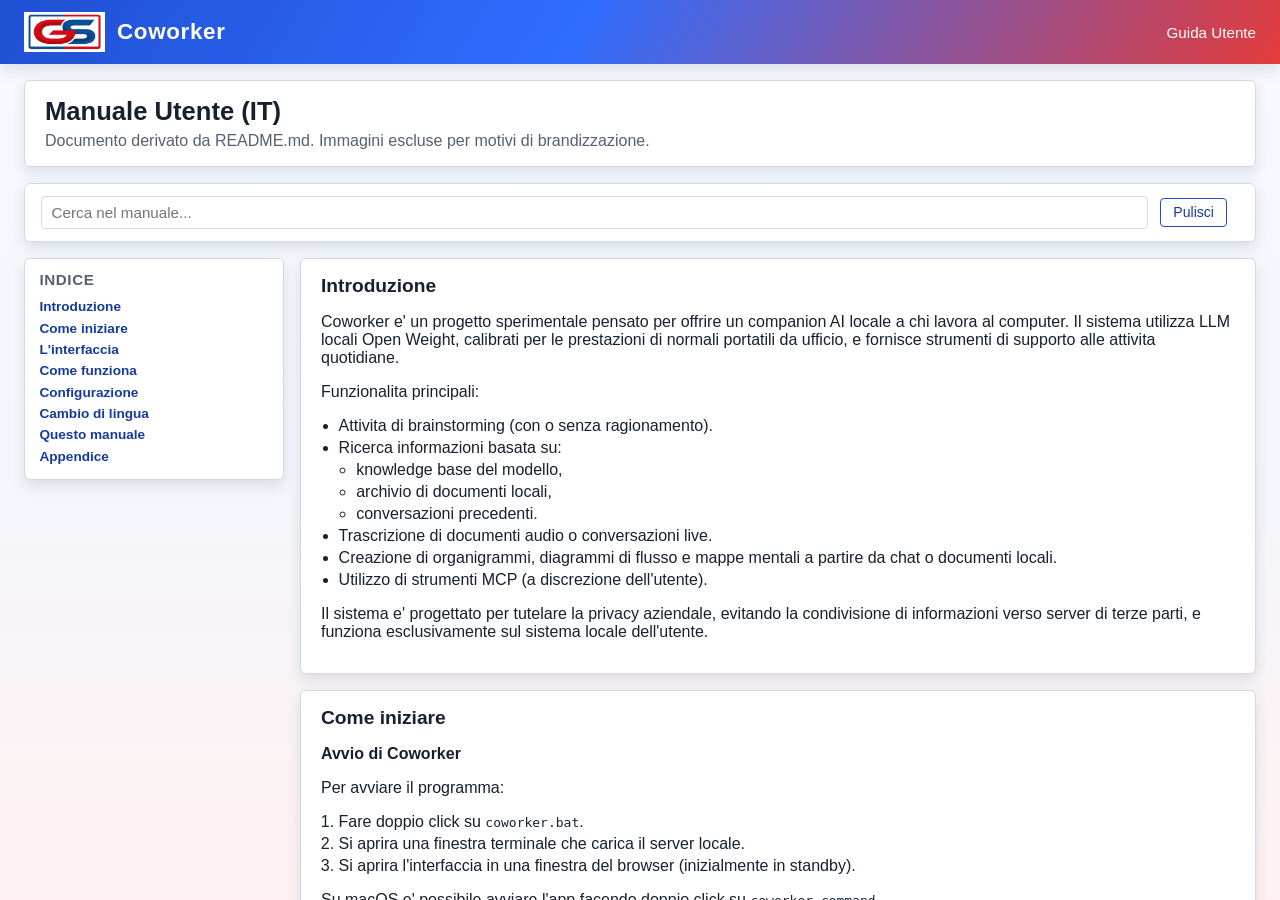
==== lai/app/docs/help_IT.html @ a57f307f "initial commit" ====
<!DOCTYPE html>
<html lang="it">
<head>
  <meta charset="UTF-8" />
  <title>Coworker - Guida (IT)</title>
  <meta name="viewport" content="width=device-width, initial-scale=1" />
  <link rel="stylesheet" href="../styles.css" />
  <style>
    .help-shell {
      min-height: 100vh;
    }

    .help-main {
      flex: 1;
      display: flex;
      flex-direction: column;
      gap: 1rem;
      padding: 1rem 1.5rem 2rem;
      overflow: auto;
    }

    .help-hero {
      background: #fff;
      border: 1px solid var(--border-soft);
      border-radius: var(--radius-md);
      padding: 1rem 1.25rem;
      box-shadow: var(--shadow-soft);
    }

    .help-hero h1 {
      margin: 0 0 0.35rem 0;
      font-size: 1.6rem;
    }

    .help-hero p {
      margin: 0.25rem 0 0;
      color: var(--text-muted);
    }

    .help-toolbar {
      display: flex;
      flex-wrap: wrap;
      gap: 0.75rem;
      align-items: center;
      background: #fff;
      border: 1px solid var(--border-soft);
      border-radius: var(--radius-md);
      padding: 0.75rem 1rem;
      box-shadow: var(--shadow-soft);
    }

    .help-search {
      flex: 1 1 260px;
      min-width: 220px;
      border: 1px solid var(--border-soft);
      border-radius: var(--radius-sm);
      padding: 0.45rem 0.6rem;
      font-size: 0.95rem;
      font-family: inherit;
    }

    .help-search:focus {
      outline: none;
      border-color: var(--cowork-blue);
      box-shadow: 0 0 0 1px rgba(31, 79, 209, 0.15);
    }

    .help-layout {
      display: grid;
      grid-template-columns: minmax(220px, 260px) 1fr;
      gap: 1rem;
    }

    .help-toc {
      background: #fff;
      border: 1px solid var(--border-soft);
      border-radius: var(--radius-md);
      padding: 0.75rem 0.9rem;
      height: fit-content;
      position: sticky;
      top: 0.75rem;
      box-shadow: var(--shadow-soft);
    }

    .help-toc h3 {
      margin: 0 0 0.5rem 0;
      font-size: 0.95rem;
      text-transform: uppercase;
      letter-spacing: 0.04em;
      color: var(--text-muted);
    }

    .help-toc a {
      display: block;
      color: var(--cowork-blue-dark);
      text-decoration: none;
      font-weight: 600;
      font-size: 0.85rem;
      padding: 0.2rem 0;
    }

    .help-toc a:hover {
      text-decoration: underline;
    }

    .help-content {
      display: flex;
      flex-direction: column;
      gap: 1rem;
    }

    .help-section {
      background: #fff;
      border: 1px solid var(--border-soft);
      border-radius: var(--radius-md);
      padding: 1rem 1.25rem;
      box-shadow: var(--shadow-soft);
    }

    .help-section h2 {
      margin-top: 0;
      font-size: 1.2rem;
    }

    .help-section h3 {
      margin-bottom: 0.4rem;
      font-size: 1rem;
    }

    .help-section ul,
    .help-section ol {
      padding-left: 1.1rem;
    }

    .help-section li {
      margin: 0.25rem 0;
    }

    .help-section.hidden {
      display: none;
    }

    .help-footer {
      text-align: center;
      color: var(--text-muted);
      font-size: 0.8rem;
      padding: 1rem 0 0.5rem;
    }

    @media (max-width: 980px) {
      .help-layout {
        grid-template-columns: 1fr;
      }

      .help-toc {
        position: static;
      }
    }
  </style>
</head>
<body>
  <div class="app-shell help-shell">
    <header class="app-header">
      <div class="header-left">
        <img src="../logo.jpg" alt="Logo Coworker" class="app-logo" />
        <span class="app-title">Coworker</span>
      </div>
      <div class="header-right">
        <span class="app-version">Guida Utente</span>
      </div>
    </header>

    <main class="help-main">
      <section class="help-hero">
        <h1>Manuale Utente (IT)</h1>
        <p>Documento derivato da README.md. Immagini escluse per motivi di brandizzazione.</p>
      </section>

      <section class="help-toolbar">
        <input id="help-search" class="help-search" type="search" placeholder="Cerca nel manuale..." aria-label="Cerca nel manuale" />
        <button id="help-search-clear" class="secondary-btn" type="button">Pulisci</button>
        <span id="help-search-count" class="status-text"></span>
      </section>

      <div class="help-layout">
        <nav class="help-toc">
          <h3>Indice</h3>
          <a href="#introduzione">Introduzione</a>
          <a href="#come-iniziare">Come iniziare</a>
          <a href="#interfaccia">L'interfaccia</a>
          <a href="#come-funziona">Come funziona</a>
          <a href="#configurazione">Configurazione</a>
          <a href="#cambio-lingua">Cambio di lingua</a>
          <a href="#manuale">Questo manuale</a>
          <a href="#appendice">Appendice</a>
        </nav>

        <div class="help-content" id="help-content">
          <section id="introduzione" class="help-section">
            <h2>Introduzione</h2>
            <p>Coworker e' un progetto sperimentale pensato per offrire un companion AI locale a chi lavora al computer. Il sistema utilizza LLM locali Open Weight, calibrati per le prestazioni di normali portatili da ufficio, e fornisce strumenti di supporto alle attivita quotidiane.</p>
            <p>Funzionalita principali:</p>
            <ul>
              <li>Attivita di brainstorming (con o senza ragionamento).</li>
              <li>Ricerca informazioni basata su:
                <ul>
                  <li>knowledge base del modello,</li>
                  <li>archivio di documenti locali,</li>
                  <li>conversazioni precedenti.</li>
                </ul>
              </li>
              <li>Trascrizione di documenti audio o conversazioni live.</li>
              <li>Creazione di organigrammi, diagrammi di flusso e mappe mentali a partire da chat o documenti locali.</li>
              <li>Utilizzo di strumenti MCP (a discrezione dell'utente).</li>
            </ul>
            <p>Il sistema e' progettato per tutelare la privacy aziendale, evitando la condivisione di informazioni verso server di terze parti, e funziona esclusivamente sul sistema locale dell'utente.</p>
          </section>

          <section id="come-iniziare" class="help-section">
            <h2>Come iniziare</h2>
            <h3>Avvio di Coworker</h3>
            <p>Per avviare il programma:</p>
            <ol>
              <li>Fare doppio click su <code>coworker.bat</code>.</li>
              <li>Si aprira una finestra terminale che carica il server locale.</li>
              <li>Si aprira l'interfaccia in una finestra del browser (inizialmente in standby).</li>
            </ol>
            <p>Su macOS e' possibile avviare l'app facendo doppio click su <code>coworker.command</code>.</p>
            <p>All'avvio il server rileva l'hardware e imposta parametri utili alla fluidita dell'interfaccia (finestra di contesto e numero massimo di token). Inoltre inizializza il database per RAG e preferenze locali.</p>
            <p>Nota: su sistemi poco performanti potrebbe essere necessario ricaricare la pagina per visualizzare eventuali chat salvate.</p>
            <p>Attenzione: la finestra del terminale puo' essere ridotta a icona, ma non deve essere chiusa, altrimenti il programma smette di funzionare.</p>
          </section>

          <section id="interfaccia" class="help-section">
            <h2>L'interfaccia</h2>
            <p>L'interfaccia di Coworker e' divisa in tre aree.</p>
            <h3>Area Modalita (sinistra)</h3>
            <p>Consente di cambiare modalita, vedere lo storico chat e accedere alla configurazione. Modalita disponibili:</p>
            <ul>
              <li><strong>Chat AI (modalita aperta)</strong>: domande libere al modello basate su knowledge base e/o documenti caricati. Supporta:
                <ul>
                  <li>modelli con ragionamento (Thinking),</li>
                  <li>grafica (organigrammi, diagrammi, mappe mentali),</li>
                  <li>server MCP configurati,</li>
                  <li>ricerca Wikipedia (unico accesso alla rete),</li>
                  <li>trascrizioni live dal browser,</li>
                  <li>mini editor di testo per note o documenti.</li>
                </ul>
              </li>
              <li><strong>Chat Documenti (modalita chiusa)</strong>: il modello risponde solo ai documenti indicizzati in una cartella dedicata. Grafica e mini editor sono disponibili anche qui.</li>
              <li><strong>Chat Storiche (modalita chiusa)</strong>: il modello risponde basandosi sulle conversazioni salvate e indicizzate.</li>
            </ul>
            <p>Nota: all'avvio si parte in Chat AI.</p>
            <h3>Area Domande al Modello (centrale)</h3>
            <p>Include il campo di input e le opzioni attivabili in base alla modalita. L'area cambia in modo significativo a seconda della modalita scelta.</p>
            <h3>Area Risposte del Modello (destra)</h3>
            <p>Mostra:</p>
            <ul>
              <li>il modello coinvolto,</li>
              <li>la barra di stato/avanzamento,</li>
              <li>l'area risposta,</li>
              <li>i pulsanti per stampare, salvare, cancellare chat o pulire l'area risposte.</li>
            </ul>
            <p>Nota: il sistema mantiene il contesto finche' non si pulisce l'area, consentendo una conversazione coerente in stile chain of thought.</p>
          </section>

          <section id="come-funziona" class="help-section">
            <h2>Come funziona</h2>
            <p>Coworker offre tre modalita di utilizzo, descritte di seguito.</p>
            <h3>Modalita: Chat AI</h3>
            <p>E' la modalita predefinita.</p>
            <p>Come iniziare:</p>
            <ul>
              <li>Inserire una domanda nella casella <strong>Cosa vuoi sapere?</strong>.</li>
              <li>Per un primo approccio, provare: <strong>"Cosa puoi fare per me?"</strong> e premere <strong>Invia</strong>.</li>
            </ul>
            <p>Il modello risponde e mantiene memoria della conversazione, permettendo di fare domande successive.</p>
            <p>Azioni disponibili:</p>
            <ul>
              <li><strong>Salva chat</strong>: salva la conversazione nello storico.</li>
              <li><strong>Stampa chat</strong>: genera un documento di stampa (con intestazione e pie' di pagina) e consente stampa o PDF.</li>
              <li><strong>Pulisci chat</strong>: svuota l'area risposte senza salvare.</li>
              <li><strong>Stop</strong>: interrompe la risposta in corso.</li>
            </ul>
            <p>Gestione storico:</p>
            <ul>
              <li>le chat salvate compaiono nello storico,</li>
              <li>e' possibile richiamarle cliccando,</li>
              <li>e' possibile rinominarle con doppio click,</li>
              <li>per eliminare: richiamare la chat e cliccare <strong>Cancella chat</strong>.</li>
            </ul>
            <h4>Ricerca Wikipedia</h4>
            <p>In Chat AI e' possibile abilitare <strong>Ricerca Wikipedia</strong> per consultare online solo Wikipedia. Il modello esegue prima la ricerca su Wikipedia e, se non trova risultati, usa la propria knowledge base. Se la risposta proviene da Wikipedia, nelle fonti saranno indicati i link di origine.</p>
            <h4>MCP (Model Context Protocol)</h4>
            <p>MCP permette ai modelli AI di accedere a risorse esterne e superare i limiti tipici della chat, collegandosi a sistemi esterni (ERP, posta, calendario, CAD, ecc.).</p>
            <p>Coworker include un client MCP e comunica con server MCP tramite protocollo HTTP e protocollo STDIO.</p>
            <p>Quando attivo, l'interfaccia mostra l'elenco dei server MCP connessi. Per interrogarli, digitare <code>@</code> seguito dal nome del server.</p>
            <p>Attenzione: i server MCP vanno installati dall'utente e configurati con credenziali e permessi appropriati.</p>

            <h3>Modalita: Chat Documenti</h3>
            <p>In questa modalita il modello risponde <strong>solo</strong> in base ai documenti indicizzati.</p>
            <p>Passi principali:</p>
            <ol>
              <li>Copiare i documenti nella cartella dedicata (configurabile).</li>
              <li>Avviare l'indicizzazione.</li>
              <li>Porre domande sui documenti indicizzati.</li>
            </ol>
            <p>Caratteristiche:</p>
            <ul>
              <li>Modalita chiusa: nessuna risposta fuori dal contenuto indicizzato.</li>
              <li>Supporta grafica (Graphics) e mini editor.</li>
              <li>Supporta OCR per immagini (quando il modello multimodale e' disponibile).</li>
            </ul>

            <h3>Modalita: Chat Storiche</h3>
            <p>In questa modalita il modello risponde basandosi <strong>solo</strong> sulle conversazioni salvate. Le chat vengono indicizzate automaticamente.</p>
          </section>

          <section id="configurazione" class="help-section">
            <h2>Configurazione</h2>
            <p>La configurazione permette di adattare Coworker alle proprie esigenze. Le sezioni principali sono:</p>
            <p>Nota: per le funzioni audio serve <code>ffmpeg</code> disponibile nel <code>PATH</code>.</p>
            <p>Opzioni modificabili dall'utente (principali):</p>
            <ul>
              <li>modelli attivi e modelli LLM personalizzati,</li>
              <li>cartella documenti e cartella modelli,</li>
              <li>modalita di risposta (streaming) e visibilita del thinking,</li>
              <li>contesto e max token (fisso/dinamico),</li>
              <li>limiti di lettura Excel/CSV,</li>
              <li>formato grafico preferito (SVG/Mermaid/PlantUML),</li>
              <li>mail per la ricerca Wikipedia,</li>
              <li>servizi MCP aggiuntivi,</li>
              <li>API esterne (provider, base URL, modello, chiave API).</li>
            </ul>
            <h3>Modelli LLM</h3>
            <p>Consente di selezionare il modello predefinito, aggiungere o rimuovere modelli e gestire modelli locali disponibili.</p>
            <h3>Parametri di default</h3>
            <p>Definisce le impostazioni iniziali del sistema per garantire fluidita e compatibilita con l'hardware.</p>
            <h3>Parametri LLM</h3>
            <p>Impostazioni tipiche: finestra di contesto, numero massimo di token e bilanciamento prestazioni/qualita.</p>
            <p>Nota: token massimi alti migliorano la capacita di risposta ma aumentano l'uso di risorse. Coworker usa valori conservativi, ma e' possibile personalizzarli.</p>
            <h3>Gestione documenti</h3>
            <p>Permette di selezionare la cartella documenti, indicizzare o reindicizzare documenti e gestire documenti caricati.</p>
            <h4>Limiti di lettura Excel/CSV</h4>
            <p>I file Excel/CSV possono essere molto grandi. Per evitare indicizzazioni errate, sono disponibili limiti configurabili: massimo righe indicizzabili e massimo colonne indicizzabili. Default: 300 righe, 20 colonne.</p>
            <p>Nota: valori vuoti o 0 ripristinano il default server.</p>
            <h3>Ricerca Wikipedia</h3>
            <p>Attiva o disattiva l'accesso a Wikipedia. E' l'unica forma di accesso a internet prevista dal sistema. Per abilitarla e' necessario inserire la propria mail nel campo dedicato, usata come contatto nelle richieste a Wikipedia.</p>
            <h3>Prompt di sistema</h3>
            <p>Mostra il prompt interno di sistema (non modificabile dall'utente) che guida il comportamento del modello.</p>
            <h3>Graphics</h3>
            <p>Abilita la generazione di grafica da richieste testuali. Formati disponibili:</p>
            <ul>
              <li><strong>SVG</strong>: grafica vettoriale statica, adatta a loghi, badge e schemi essenziali. Utile per export immediato.</li>
              <li><strong>Mermaid</strong>: genera markup testuale per flowchart, organigrammi e mappe mentali. Facile da rendere in anteprima o esportare.</li>
              <li><strong>PlantUML</strong>: markup UML compatibile con PlantUML. Indicato per diagrammi UML e alternative ai flowchart Mermaid.</li>
            </ul>
            <h3>Gestione audio</h3>
            <p>Controlla trascrizione audio da file, trascrizione live da browser, impostazioni e limiti di registrazione.</p>
            <p>Nota: le funzioni audio richiedono <code>ffmpeg</code> disponibile nel <code>PATH</code>.</p>
            <h3>Sintesi vocale</h3>
            <p>Consente di convertire testi in audio. Disponibile per documenti testuali compatibili.</p>
            <h3>Servizi MCP</h3>
            <p>Gestisce la configurazione dei server MCP connessi e le modalita di invocazione. Tramite il tasto <strong>Aggiungi MCP</strong> si incolla uno script JSON di configurazione del servizio.</p>
            <p>Campi principali del JSON (minimi consigliati):</p>
            <ul>
              <li><code>name</code>: identificativo del servizio (usato con <code>@nome</code>).</li>
              <li><code>label</code>: etichetta descrittiva.</li>
              <li><code>description</code>: descrizione del servizio.</li>
              <li><code>type</code>: tipo di servizio (es. <code>mcp_http</code>, <code>mcp_stdio</code>).</li>
              <li><code>instructions</code>: istruzioni operative mostrate all'utente.</li>
              <li><code>endpoint</code>/<code>url</code>: endpoint HTTP (per servizi HTTP).</li>
              <li><code>command</code> e <code>args</code>: comando di avvio (per servizi STDIO).</li>
              <li>opzionali: <code>headers</code>, <code>payload</code>, <code>env</code>, <code>timeout</code>, <code>prompt_mode</code>, <code>prompt_arg</code>.</li>
            </ul>
            <p>Demo MCP in /tools:</p>
            <ul>
              <li>Nella cartella <code>lai/tools/micro mcp server/</code> e' presente un micro server MCP di esempio.</li>
              <li>Avvio STDIO (default): <code>python3 micro_mcp_server.py</code></li>
              <li>Avvio HTTP: <code>python3 micro_mcp_server.py --transport http --host 127.0.0.1 --port 8000</code></li>
              <li>Endpoint HTTP: <code>http://127.0.0.1:8000/mcp</code></li>
            </ul>
            <p>Nota: se non presente, installare <code>fastmcp</code> con <code>python3 -m pip install fastmcp</code>.</p>
            <h3>API esterne</h3>
            <p>Permette la configurazione di servizi esterni compatibili (se abilitati) e relativi parametri. Campi tipici: provider, base URL, nome modello e chiave API.</p>
            <h3>Percorsi utente</h3>
            <p>Gestisce percorsi locali per documenti, modelli, cache e dati utente.</p>
            <h3>Informazioni utente</h3>
            <p>Sezione con informazioni generali dell'utente e dello stato del sistema.</p>
            <h3>Preferenze utente</h3>
            <p>Permette di selezionare opzioni di risposta (streaming o risposta completa), mostrare o nascondere i blocchi di ragionamento (thinking), scegliere contesto fisso o dinamico, scegliere max token fisso o dinamico e definire preferenze grafiche.</p>
            <p>Dettagli:</p>
            <ul>
              <li><strong>Modalita risposta</strong>: in streaming la risposta arriva progressivamente; in modalita completa la risposta viene mostrata solo a fine elaborazione.</li>
              <li><strong>Contesto fisso/dinamico</strong>: fisso mantiene la finestra predefinita per ridurre memoria e latenza; dinamico estende il contesto quando input o storico sono lunghi.</li>
              <li><strong>Token fisso/dinamico</strong>: fisso usa il limite di default del server; dinamico adatta il limite tra minimo e massimo in base allo spazio di contesto disponibile.</li>
            </ul>
          </section>

          <section id="cambio-lingua" class="help-section">
            <h2>Cambio di lingua</h2>
            <p>L'interfaccia e' bilingue. Per passare da Italiano a Inglese (e viceversa), cliccare l'icona lingua in alto a destra.</p>
          </section>

          <section id="manuale" class="help-section">
            <h2>Questo manuale</h2>
            <p>Il manuale e' sempre accessibile dall'applicazione tramite il link <strong>Guida</strong> in basso a destra.</p>
          </section>

          <section id="appendice" class="help-section">
            <h2>Appendice</h2>
            <h3>Descrizione dei modelli LLM utilizzati</h3>
            <p>Coworker utilizza modelli LLM locali, scelti per offrire un buon compromesso tra prestazioni e affidabilita su portatili da ufficio.</p>
            <p>Modelli attuali:</p>
            <ul>
              <li><strong>Qwen 2.5 3B Instruct (4 bit)</strong>: modello principale per attivita testuali (scrittura, analisi documenti, traduzioni, riassunti). Contesto fino a 32k token.</li>
              <li><strong>Gemma 3 4B Instruct (4 bit)</strong>: modello multimodale per testo + immagini/OCR. Contesto fino a 128k token.</li>
              <li><strong>Phi 3.5 4B Instruct (4 bit)</strong>: specializzato in logica, matematica e ragionamento strutturato. Contesto fino a 128k token.</li>
              <li><strong>Qwen 3 4B Instruct (4 bit)</strong>: dedicato al thinking (ragionamento profondo). Contesto fino a 32k token, richiede piu risorse.</li>
            </ul>
            <p>Tutti i modelli sono Open Weight e operano localmente. Le dimensioni (3-4B parametri) sono ottimizzate per hardware da ufficio.</p>
            <p>Concetti base:</p>
            <ul>
              <li><strong>Prompt</strong>: richiesta dell'utente.</li>
              <li><strong>Context window</strong>: quantita di informazioni mantenute in memoria (domanda, risposte, documenti).</li>
              <li><strong>Token</strong>: unita minime di elaborazione (non equivalgono sempre a parole).</li>
            </ul>
            <p>Un corretto bilanciamento tra prompt, token e contesto migliora le risposte e l'efficienza. Coworker gestisce automaticamente questi parametri in base all'hardware.</p>

            <h3>Come scrivere un prompt efficace</h3>
            <ul>
              <li><strong>Chiarezza dell'obiettivo</strong>: evitare richieste generiche. Preferire richieste mirate (riassunto, estrazione dati, confronto).</li>
              <li><strong>Contesto</strong>: specificare ruolo, scopo e contesto (presentazione, procedura interna, documento tecnico).</li>
              <li><strong>Documenti e immagini</strong>: indicare se la risposta deve basarsi solo sui documenti caricati o se sono accettate considerazioni generali.</li>
              <li><strong>Thinking</strong>: con ragionamento attivo, domande precise e focalizzate. Suddividere problemi complessi in passi.</li>
              <li><strong>Formato della risposta</strong>: indicare se si desidera elenco, tabella, schema o testo discorsivo.</li>
              <li><strong>Iterazione</strong>: la prima risposta puo' essere affinata con domande successive.</li>
              <li><strong>Spirito critico</strong>: Coworker e' uno strumento di supporto, non sostituisce la responsabilita decisionale dell'utente.</li>
            </ul>

            <h3>Installazione</h3>
            <p>Prima di avviare il programma e' necessario eseguire gli script di setup.</p>
            <p><strong>Windows</strong>:</p>
            <ol>
              <li>Fare doppio click su <code>setup_windows.bat</code>.</li>
              <li>Attendere il completamento dell'installazione delle dipendenze.</li>
            </ol>
            <p><strong>macOS</strong> (ordine consigliato):</p>
            <ol>
              <li>Fare doppio click su <code>setup_mac.command</code>.</li>
              <li>Al termine, fare doppio click su <code>install_llama_mac.command</code>.</li>
              <li>Attendere il completamento di entrambi gli script.</li>
            </ol>
            <p>Cosa fanno gli script di setup (in breve):</p>
            <ul>
              <li>Preparano l'ambiente Python (virtualenv) e installano le dipendenze richieste.</li>
              <li>Scaricano e configurano i componenti locali necessari all'esecuzione dei modelli.</li>
            </ul>
            <p>Nota: <code>ffmpeg</code> non e' incluso nel repository. Va installato separatamente e deve essere disponibile nel <code>PATH</code> per le funzioni audio.</p>
            <p>Installazione consigliata:</p>
            <ul>
              <li>macOS (Homebrew): <code>brew install ffmpeg</code></li>
              <li>Windows (winget): <code>winget install Gyan.FFmpeg</code></li>
              <li>Windows (Chocolatey): <code>choco install ffmpeg</code></li>
            </ul>
            <p>Se su macOS i file <code>.command</code> non partono, eseguire da terminale:</p>
            <ol>
              <li>Aprire Terminale nella cartella del progetto.</li>
              <li>Rendere eseguibili gli script:</li>
            </ol>
            <pre><code>chmod +x setup_mac.command
chmod +x install_llama_mac.command
chmod +x coworker.command</code></pre>
            <ol start="3">
              <li>Avviare gli script:</li>
            </ol>
            <pre><code>./setup_mac.command
./install_llama_mac.command</code></pre>
            <ol start="4">
              <li>Avviare l'app:</li>
            </ol>
            <pre><code>./coworker.command</code></pre>

            <h3>Glossario dei termini tecnici</h3>
            <ul>
              <li><strong>AI (Intelligenza Artificiale)</strong>: sistema informatico per comprendere testi, analizzare informazioni e formulare risposte.</li>
              <li><strong>Chain of Thought</strong>: ragionamento interno che produce risposte piu approfondite, ma richiede piu risorse.</li>
              <li><strong>Chat AI</strong>: modalita aperta basata su conoscenze generali e contenuti caricati.</li>
              <li><strong>Chat Documenti</strong>: modalita chiusa basata esclusivamente sui documenti indicizzati.</li>
              <li><strong>Chat Storiche</strong>: modalita chiusa basata su conversazioni salvate.</li>
              <li><strong>Context Window (finestra di contesto)</strong>: memoria temporanea del modello (domanda, risposte, contenuti recenti).</li>
              <li><strong>GPU / CPU</strong>: componenti hardware che eseguono i calcoli.</li>
              <li><strong>Hardware</strong>: componenti fisiche (CPU, RAM, disco) che influenzano prestazioni.</li>
              <li><strong>Indicizzazione</strong>: processo di preparazione di documenti/immagini/audio per l'interrogazione.</li>
              <li><strong>Knowledge Base</strong>: insieme delle informazioni a disposizione del modello in quel momento.</li>
              <li><strong>LLM (Large Language Model)</strong>: modello di linguaggio di grandi dimensioni.</li>
              <li><strong>Locale (sistema locale)</strong>: funzionamento interamente sul computer dell'utente.</li>
              <li><strong>Man in the Middle (supervisione umana)</strong>: l'AI supporta, ma la decisione resta all'utente.</li>
              <li><strong>MCP (Model Context Protocol)</strong>: protocollo per collegare l'AI a strumenti esterni.</li>
              <li><strong>Modello specializzato</strong>: modello ottimizzato per compiti specifici (testo, immagini, logica).</li>
              <li><strong>Multimodale</strong>: modello che gestisce piu tipi di dati (testo, immagini, audio).</li>
              <li><strong>OCR (Optical Character Recognition)</strong>: riconoscimento testo da immagini/documenti scansionati.</li>
              <li><strong>Open Weight</strong>: modello con parametri disponibili per uso locale.</li>
              <li><strong>Prestazioni</strong>: rapidita/efficienza delle risposte in base a modello e hardware.</li>
              <li><strong>Prompt</strong>: testo scritto dall'utente per porre una richiesta.</li>
              <li><strong>Prompt di sistema</strong>: istruzioni interne che guidano il comportamento del modello.</li>
              <li><strong>Quantizzazione</strong>: tecnica per ridurre l'uso di memoria dei modelli.</li>
              <li><strong>RAG (Retrieval Augmented Generation)</strong>: combinazione di ricerca su documenti locali e generazione di risposte.</li>
              <li><strong>SVG</strong>: formato vettoriale per grafica semplice.</li>
              <li><strong>Thinking</strong>: modalita di ragionamento profondo.</li>
              <li><strong>Token</strong>: unita minima di elaborazione.</li>
              <li><strong>Token Max</strong>: limite massimo di token in uscita.</li>
              <li><strong>Trascrizione Live</strong>: registrazione audio con conversione in testo.</li>
              <li><strong>Wikipedia API</strong>: accesso controllato a Wikipedia per informazioni verificabili.</li>
            </ul>
          </section>
        </div>
      </div>

      <div class="help-footer">Coworker - Manuale Utente</div>
    </main>
  </div>

  <script>
    const searchInput = document.getElementById('help-search');
    const searchClear = document.getElementById('help-search-clear');
    const searchCount = document.getElementById('help-search-count');
    const sections = Array.from(document.querySelectorAll('.help-section'));

    function updateSearch() {
      const query = (searchInput.value || '').trim().toLowerCase();
      let visibleCount = 0;

      sections.forEach((section) => {
        const match = !query || section.textContent.toLowerCase().includes(query);
        section.classList.toggle('hidden', !match);
        if (match) visibleCount += 1;
      });

      if (!query) {
        searchCount.textContent = '';
      } else {
        searchCount.textContent = `Sezioni trovate: ${visibleCount}`;
      }
    }

    searchInput.addEventListener('input', updateSearch);
    searchClear.addEventListener('click', () => {
      searchInput.value = '';
      updateSearch();
      searchInput.focus();
    });
  </script>
</body>
</html>
---- lai/app/styles.css ----
:root {
  --cowork-blue: #1f4fd1;
  --cowork-blue-dark: #163a9b;
  --cowork-blue-light: #e4ecff;
  --cowork-red: #e33b3b;
  --cowork-red-dark: #b22b2b;
  --cowork-red-light: #ffe3e3;
  --brand: var(--cowork-blue);
  --brand-strong: var(--cowork-blue-dark);
  --brand-soft: var(--cowork-blue-light);
  --bg-main: linear-gradient(180deg, #f7f9ff 0%, #f4f6fb 55%, #fff1f1 100%);
  --bg-elevated: #ffffff;
  --border-soft: #d2d9e6;
  --text-main: #17202f;
  --text-muted: #556070;
  --text-strong: #0f172a;
  --text-primary: var(--text-main);
  --text-dark: #101828;
  --danger: var(--cowork-red);
  --radius-sm: 4px;
  --radius-md: 6px;
  --shadow-soft: 0 6px 14px rgba(16, 42, 82, 0.12);
}

*,
*::before,
*::after {
  box-sizing: border-box;
}

html, body {
  height: 100%;
  margin: 0;
  padding: 0;
}

body {
  font-family: "Space Grotesk", "Avenir Next", "Avenir", "Segoe UI", sans-serif;
  background: var(--bg-main);
  color: var(--text-main);
}

/* SHELL GENERALE */
.app-shell {
  height: 100vh;
  display: flex;
  flex-direction: column;
  overflow: hidden;
}

/* HEADER */
.app-header {
  display: flex;
  align-items: center;
  justify-content: space-between;
  padding: 0 1.5rem;
  height: 64px;
  background: linear-gradient(120deg, var(--cowork-blue) 0%, #2f6dff 45%, var(--cowork-red) 100%);
  color: #fff;
  box-shadow: var(--shadow-soft);
}

.header-left {
  display: flex;
  align-items: center;
  gap: 0.75rem;
}

.header-right {
  display: flex;
  align-items: center;
  gap: 0.75rem;
}

.app-logo {
  height: 40px;
  width: auto;
}

.app-title {
  font-size: 1.4rem;
  font-weight: 600;
  letter-spacing: 0.03em;
}

.app-version {
  font-size: 0.95rem;
}

.lang-toggle-btn {
  background: transparent;
  border: none;
  cursor: pointer;
  display: inline-flex;
  align-items: center;
  padding: 0;
  margin-right: 0.5rem;
}

.lang-toggle-btn img {
  width: 24px;
  height: 24px;
  display: block;
}

/* MAIN LAYOUT */
.app-main {
  flex: 1;
  display: flex;
  padding: 0.75rem 1rem 0.75rem 1rem;
  gap: 0.75rem;
  min-height: 0;
}

/* SIDEBAR SINISTRA */
.sidebar {
  display: flex;
  flex-direction: column;
  width: 230px;
  min-width: 200px;
  max-width: 260px;
  background: #fff;
  border: 1px solid var(--border-soft);
  border-radius: var(--radius-md);
  padding: 0.75rem;
  height: 100%;    /* riempi tutta l’altezza del main */
  min-height: 0;   /* consenti ai figli di usare overflow */  
}

.sidebar-section {
  margin-bottom: 1rem;
}

.sidebar-label {
  font-size: 0.8rem;
  font-weight: 600;
  text-transform: uppercase;
  color: var(--text-muted);
  margin-bottom: 0.4rem;
}

.sidebar-btn {
  width: 100%;
  margin-bottom: 0.4rem;
  padding: 0.45rem 0.6rem;
  border-radius: var(--radius-sm);
  border: 1px solid var(--cowork-blue);
  background: #fff;
  color: var(--cowork-blue-dark);
  cursor: pointer;
  font-size: 0.95rem;
  text-align: left;
}

.sidebar-btn:hover {
  background: var(--cowork-blue-light);
}

.sidebar-btn-active {
  background: var(--cowork-blue);
  color: #fff;
}

.sidebar-btn-config {
  text-align: center;
}

.sidebar-history {
  flex: 1;
  display: flex;
  flex-direction: column;
  min-height: 0; 
}

.history-list {
  flex: 1;
  border: 1px solid var(--border-soft);
  border-radius: var(--radius-sm);
  background: #fafbff;
  padding: 0.4rem;
  overflow-y: auto;
  font-size: 0.85rem;
}

.history-empty {
  color: var(--text-muted);
  font-style: italic;
}

.sidebar-bottom {
  margin-top: auto;
}

/* SEZIONE INPUT CENTRALE */
.chat-input {
  flex: 1.2;
  min-width: 0;
  display: flex;
  flex-direction: column;
  gap: 0.75rem;
  min-height: 0;
}

.input-section {
  background: #fff;
  border-radius: var(--radius-md);
  border: 1px solid var(--border-soft);
  padding: 0.75rem 0.9rem;
  display: flex;
  flex-direction: column;
  flex: 0 1 auto;
  min-height: 0;
}

.input-title {
  background: var(--cowork-blue);
  color: #fff;
  padding: 0.4rem 0.6rem;
  border-radius: var(--radius-sm);
  font-weight: 600;
  font-size: 0.95rem;
  margin-bottom: 0.5rem;
}

.input-textarea {
  width: 100%;
  min-height: 100px;
  flex: 0 1 auto;
  resize: none;
  font-family: inherit;
  font-size: 0.95rem;
  padding: 0.6rem 0.7rem;
  border-radius: var(--radius-sm);
  border: 1px solid var(--border-soft);
}

.input-textarea:focus {
  outline: none;
  border-color: var(--cowork-blue);
  box-shadow: 0 0 0 1px rgba(31, 79, 209, 0.15);
}

.mcp-suggest-box {
  margin-top: 0.4rem;
  border: 1px solid var(--border-soft);
  border-radius: var(--radius-sm);
  background: #fff;
  box-shadow: 0 6px 18px rgba(0, 0, 0, 0.08);
  max-height: 160px;
  overflow-y: auto;
}

.mcp-suggest-item {
  padding: 0.35rem 0.5rem;
  cursor: pointer;
  font-size: 0.85rem;
}

.mcp-suggest-item:hover {
  background: var(--cowork-blue-light);
}

.mcp-suggest-item.active {
  background: #d6e0ff;
}

.input-actions {
  margin-top: 0.5rem;
  display: flex;
  align-items: center;
  gap: 0.75rem;
}

.input-toggles {
  margin-top: 0.45rem;
  display: flex;
  align-items: center;
  gap: 0.75rem;
  flex-wrap: wrap;
}

.web-search-label {
  display: flex;
  align-items: center;
  gap: 0.25rem;
}

.web-search-label.web-search-disabled {
  background: #e6e9ee;
  color: #8a929c;
  border-radius: var(--radius-sm);
  padding: 0.1rem 0.35rem;
  cursor: not-allowed;
}

.web-search-label.web-search-disabled input[type="checkbox"] {
  accent-color: #9aa1ab;
}

.mcp-panel {
  margin-top: 0.75rem;
  background: #fff;
  border-radius: var(--radius-md);
  border: 1px solid var(--border-soft);
  padding: 0.75rem 0.9rem;
  display: flex;
  flex-direction: column;
  gap: 0.5rem;
  flex: 1;
  min-height: 0;
}

.mcp-panel-header {
  display: flex;
  align-items: center;
  justify-content: space-between;
  gap: 0.5rem;
}

.mcp-panel-title {
  background: var(--cowork-blue);
  color: #fff;
  padding: 0.4rem 0.6rem;
  border-radius: var(--radius-sm);
  font-weight: 600;
  font-size: 0.9rem;
}

.mcp-services-list {
  border: 1px solid var(--border-soft);
  border-radius: var(--radius-sm);
  background: #fafbff;
  min-height: 40px;
  flex: 1;
  overflow-y: auto;
  font-size: 0.85rem;
  padding: 0.45rem;
  display: flex;
  flex-direction: column;
  gap: 0.35rem;
}

.mcp-panel-empty {
  font-style: italic;
  color: var(--text-muted);
}

.mcp-service-card {
  border: 1px solid var(--border-soft);
  border-radius: var(--radius-sm);
  padding: 0.35rem 0.45rem;
  background: #fff;
  display: flex;
  flex-direction: column;
  gap: 0.25rem;
}

.mcp-service-header {
  display: flex;
  align-items: center;
  justify-content: space-between;
  font-weight: 600;
  font-size: 0.9rem;
}

.mcp-service-tag {
  font-size: 0.75rem;
  color: var(--cowork-blue-dark);
  border: 1px solid var(--cowork-blue);
  border-radius: 999px;
  padding: 0.05rem 0.45rem;
}

.mcp-service-description {
  font-size: 0.85rem;
  color: var(--text-main);
}

.mcp-service-details {
  font-size: 0.78rem;
  color: var(--text-muted);
}

.mcp-service-meta {
  font-size: 0.75rem;
  color: var(--text-muted);
}


/* PANNELLO RAG */
.rag-panel {
  background: #fff;
  border-radius: var(--radius-md);
  border: 1px solid var(--border-soft);
  padding: 0.75rem 0.9rem;
  display: flex;
  flex-direction: column;
  gap: 0.5rem;
  flex: 1;
  min-height: 0;
}

.rag-header {
  display: flex;
  align-items: center;
  justify-content: space-between;
  gap: 0.5rem;
}

.rag-title {
  background: var(--cowork-blue);
  color: #fff;
  padding: 0.4rem 0.6rem;
  border-radius: var(--radius-sm);
  font-weight: 600;
  font-size: 0.9rem;
}

.rag-actions {
  display: flex;
  gap: 0.5rem;
}

.rag-docs-list {
  border: 1px solid var(--border-soft);
  border-radius: var(--radius-sm);
  background: #fafbff;
  min-height: 40px;
  flex: 1;
  overflow-y: auto;
  font-size: 0.85rem;
  padding: 0.4rem 0.5rem;
}

.rag-index-panel {
  border: 1px solid var(--border-soft);
  border-radius: var(--radius-sm);
  padding: 0.4rem 0.5rem;
  background: #fff;
  display: flex;
  flex-direction: column;
  gap: 0.25rem;
}

.rag-index-title {
  font-size: 0.85rem;
  font-weight: 600;
  color: var(--text-muted);
}

.rag-index-list {
  border: 1px solid var(--border-soft);
  border-radius: var(--radius-sm);
  background: #fafbff;
  min-height: 40px;
  max-height: 150px;
  overflow-y: auto;
  font-size: 0.8rem;
  padding: 0.3rem 0.4rem;
}

.rag-index-item {
  padding: 0.15rem 0.2rem;
  cursor: default;
  display: flex;
  align-items: center;
  gap: 0.25rem;
}

.rag-index-item:hover {
  background: var(--cowork-blue-light);
}

.rag-index-empty {
  font-size: 0.8rem;
  color: var(--text-muted);
  font-style: italic;
}

.rag-index-hint {
  font-size: 0.75rem;
  color: var(--text-muted);
}

/* Badge per i documenti che NON esistono più su disco */
.rag-index-badge-missing {
  display: inline-block;
  padding: 0 4px;
  border-radius: 999px;
  background: #ffe5e5;
  color: #c0392b;
  font-size: 0.7rem;
  font-weight: 600;
}

.rag-index-badge-ocr {
  display: inline-block;
  padding: 0 4px;
  border-radius: 999px;
  background: var(--cowork-blue-light);
  color: #0c6fb6;
  font-size: 0.7rem;
  font-weight: 600;
}

/* Badge per i documenti che NON indicizzati */
.rag-docs-item {
  display: flex;
  align-items: center;
  gap: 0.25rem;
  padding: 0.15rem 0.2rem;
}

.rag-docs-badge-unindexed {
  display: inline-block;
  padding: 0 6px;
  border-radius: 999px;
  background: #fff4d6;      /* giallo chiaro */
  color: #b37400;           /* giallo/marrone scuro */
  font-size: 0.7rem;
  font-weight: 600;
}

.rag-docs-badge-ocr {
  display: inline-block;
  padding: 0 6px;
  border-radius: 999px;
  background: var(--cowork-blue-light);
  color: #0c6fb6;
  font-size: 0.7rem;
  font-weight: 600;
}

.rag-audio-panel {
  margin-top: 12px;
  padding-top: 8px;
  border-top: 1px solid #ddd;
}

.rag-audio-title {
  font-size: 0.9rem;
  font-weight: 600;
  margin-bottom: 4px;
}

.rag-audio-controls {
  display: flex;
  gap: 8px;
  align-items: center;
  flex-wrap: wrap;
}

/* Stile del pulsante "Scegli il file" nella sezione Trascrizione audio */
.rag-audio-controls input[type="file"] {
  font-size: 0.88rem;      /* per armonizzarlo con gli altri */
  flex: 1 1 220px;
  min-width: 180px;
}

.rag-audio-controls input[type="file"]::file-selector-button {
  padding: 0.35rem 0.75rem;
  border-radius: var(--radius-sm);
  border: 1px solid var(--cowork-blue-dark);
  background: var(--cowork-blue);
  color: #fff;
  cursor: pointer;
  white-space: nowrap;
}

/* Hover come gli altri bottoni blu */
.rag-audio-controls input[type="file"]::file-selector-button:hover {
  background: var(--cowork-blue-dark);
}

.rag-audio-controls button {
  flex: 1 1 160px;
  min-width: 140px;
}

.rag-upload-status {
  margin-top: 0.35rem;
  display: flex;
  align-items: center;
  gap: 0.5rem;
  flex-wrap: wrap;
}


#temp-doc-status {
  flex: 1 1 auto;
}

#btn-clear-temp-doc.hidden {
  display: none;
}

.tts-format-select {
  padding: 0.3rem 0.5rem;
  border-radius: var(--radius-sm);
  border: 1px solid var(--cowork-blue);
  font-size: 0.9rem;
  background: #fff;
  color: var(--text-dark);
}

.tts-format-select.hidden {
  display: none;
}

.tts-result-panel {
  margin-top: 0.35rem;
  display: flex;
  align-items: center;
  gap: 0.5rem;
  flex-wrap: wrap;
}

.tts-result-panel.hidden {
  display: none;
}

#tts-audio-preview {
  flex: 1 1 250px;
  min-width: 200px;
}

#tts-audio-preview.hidden {
  display: none;
}

#tts-download-link.hidden {
  display: none;
}

#tts-status {
  min-height: 1rem;
  margin-top: 0.2rem;
}

/* COLONNA DESTRA: OUTPUT */
.chat-output {
  flex: 1.3;
  min-width: 0;
  display: flex;
  flex-direction: column;
  background: #fff;
  border-radius: var(--radius-md);
  border: 1px solid var(--border-soft);
  padding: 0.75rem 0.9rem;
  min-height: 0;
}

.output-header {
  display: flex;
  flex-direction: column;
  gap: 0.1rem;
  margin-bottom: 0.4rem;
}

.output-header-main {
  background: var(--cowork-blue);
  color: #fff;
  padding: 0.4rem 0.6rem;
  border-radius: var(--radius-sm);
  font-weight: 600;
  font-size: 0.95rem;
}

.model-badge {
  align-self: flex-start;
  padding: 0.2rem 0.5rem;
  border-radius: 999px;
  background: var(--cowork-blue-light);
  color: var(--cowork-blue-dark);
  font-size: 0.75rem;
  font-weight: 600;
  border: 1px solid #c9d9ff;
}

.output-status {
  min-height: 1rem;
  color: var(--text-muted);
}

.output-header-subtitle {
  font-size: 0.8rem;
  color: var(--text-muted);
  white-space: nowrap;
  overflow: hidden;
  text-overflow: ellipsis;
}

.messages-container {
  flex: 1;
  overflow-y: auto;
  border-radius: var(--radius-sm);
  border: 1px solid var(--border-soft);
  background: #fafbff;
  padding: 0.5rem 0.6rem;
}

/* Barra di avanzamento globale sotto "Risposte del modello" */
.progress-bar {
  width: 100%;
  height: 3px;
  margin-top: 4px;
  overflow: hidden;
  background: transparent;
  opacity: 0;
  transition: opacity 0.2s ease;
}

.progress-bar.visible {
  opacity: 1;
  background: var(--cowork-blue-light); /* leggerissimo azzurro di sfondo */
}

.progress-bar-inner {
  width: 40%;
  height: 100%;
  background-color: var(--cowork-blue);
  transform: translateX(-100%);
  animation: progress-indeterminate 1.2s infinite;
}

/* Animazione "righina che scorre" */
@keyframes progress-indeterminate {
  0%   { transform: translateX(-100%); }
  50%  { transform: translateX(0%); }
  100% { transform: translateX(100%); }
}


/* CARD MESSAGGI */
.message-block {
  margin-bottom: 0.65rem;
  background: #fff;
  border-radius: var(--radius-sm);
  box-shadow: var(--shadow-soft);
  border: 1px solid #e2e6f0;
}

.message-header {
  background: var(--cowork-blue);
  color: #fff;
  padding: 0.3rem 0.5rem;
  font-size: 0.8rem;
  font-weight: 600;
}

.message-body {
  padding: 0.45rem 0.55rem 0.35rem 0.55rem;
  font-size: 0.9rem;
  white-space: pre-wrap;
}

.message-thoughts {
  margin: 0.25rem 0.55rem 0.5rem;
  padding: 0.35rem 0.5rem;
  border-radius: var(--radius-sm);
  background: #f2f2f2;
  color: #5b5b5b;
  font-size: 0.8rem;
  border: 1px dashed #d0d0d0;
}

.message-thoughts summary {
  cursor: pointer;
  font-weight: 600;
  color: #4b4b4b;
}

.message-thoughts-body {
  margin-top: 0.35rem;
  white-space: pre-wrap;
}

.message-warning {
  margin: 0 0.55rem 0.5rem;
  font-size: 0.78rem;
  color: var(--danger);
}

.graphics-block .message-header {
  background: var(--cowork-blue-dark);
}

.graphics-body {
  display: flex;
  flex-direction: column;
  gap: 0.5rem;
}

.graphics-meta {
  display: flex;
  align-items: center;
  gap: 0.6rem;
  font-weight: 600;
}

.graphics-title {
  font-size: 0.95rem;
}

.graphics-format {
  font-size: 0.75rem;
  padding: 0.1rem 0.4rem;
  background: var(--cowork-blue-light);
  border: 1px solid var(--cowork-blue);
  border-radius: var(--radius-sm);
  color: var(--cowork-blue-dark);
}

.graphics-preview {
  background: #fff;
  border: 1px solid var(--border-soft);
  border-radius: var(--radius-sm);
  padding: 0.5rem;
  display: flex;
  justify-content: center;
  align-items: center;
}

.graphics-links {
  display: flex;
  flex-direction: column;
  gap: 0.2rem;
  font-size: 0.8rem;
  color: var(--text-muted);
}

.graphics-links-row {
  display: flex;
  gap: 0.75rem;
  flex-wrap: wrap;
}

.graphics-links-row a {
  color: var(--cowork-blue-dark);
  text-decoration: none;
  font-weight: 600;
}

.graphics-links-row a:hover {
  text-decoration: underline;
}

.graphics-preview-img {
  max-width: 100%;
  height: auto;
  display: block;
}

.graphics-preview-empty {
  font-size: 0.8rem;
  color: var(--text-muted);
}

.graphics-actions {
  display: flex;
  flex-wrap: wrap;
  gap: 0.4rem;
}

.graphics-markup {
  background: #f8f9fb;
  border: 1px solid var(--border-soft);
  border-radius: var(--radius-sm);
  padding: 0.5rem;
  font-size: 0.78rem;
  white-space: pre-wrap;
  max-height: 220px;
  overflow-y: auto;
}

.graphics-warning {
  font-size: 0.75rem;
  color: var(--danger);
}

/* FOOTER OUTPUT */
.output-footer {
  margin-top: 0.5rem;
  display: flex;
  align-items: center;
  gap: 0.5rem;
}

/* BOTTONI GENERICI */
.primary-btn,
.secondary-btn {
  padding: 0.35rem 0.75rem;
  font-size: 0.88rem;
  border-radius: var(--radius-sm);
  border: 1px solid transparent;
  cursor: pointer;
  white-space: nowrap;
}

.primary-btn {
  background: var(--cowork-blue);
  color: #fff;
  border-color: var(--cowork-blue-dark);
}

.primary-btn.is-stop {
  background: var(--danger);
  border-color: var(--cowork-red-dark);
}

.primary-btn.is-stop:hover {
  background: var(--cowork-red-dark);
}

.primary-btn:hover {
  background: var(--cowork-blue-dark);
}

.secondary-btn {
  background: #fff;
  color: var(--cowork-blue-dark);
  border-color: var(--cowork-blue);
}

.secondary-btn-compact {
  padding: 0.25rem 0.5rem;
  font-size: 0.78rem;
}

.secondary-btn:disabled {
  background: #e6e9ee;
  color: #8a929c;
  border-color: #d3d8e0;
  cursor: not-allowed;
}

.secondary-btn:hover {
  background: var(--cowork-blue-light);
}

.secondary-btn:disabled:hover {
  background: #e6e9ee;
}

.live-toggle-btn.live-recording {
  background: var(--danger);
  color: #fff;
  border-color: var(--cowork-red-dark);
  box-shadow: 0 0 0 2px rgba(226, 59, 59, 0.12);
}

.live-toggle-btn.live-recording:hover {
  background: var(--cowork-red-dark);
}

.danger-btn {
  border-color: var(--danger);
  color: var(--danger);
}

.danger-btn:hover {
  background: rgba(226, 59, 59, 0.08);
}

/* TESTI DI STATO */

.status-text {
  font-size: 0.78rem;
  color: var(--text-muted);
}

/* FOOTER */
.app-footer {
  height: 36px;
  display: flex;
  align-items: center;
  justify-content: space-between;
  padding: 0 1.5rem;
  background: linear-gradient(120deg, var(--cowork-blue) 0%, #2f6dff 45%, var(--cowork-red) 100%);
  color: #fff;
  font-size: 0.85rem;
}

.app-footer-link {
  color: #fff;
  text-decoration: none;
  font-weight: 600;
}

.app-footer-link:hover {
  text-decoration: underline;
}

/* MODAL CONFIG */
.modal {
  position: fixed;
  inset: 0;
  display: flex;
  align-items: center;
  justify-content: center;
  z-index: 10;
}

.modal.hidden {
  display: none;
}

.modal-backdrop {
  position: absolute;
  inset: 0;
  background: rgba(0,0,0,0.35);
}

.modal-content {
  position: relative;
  background: #fff;
  border-radius: var(--radius-md);
  box-shadow: 0 10px 30px rgba(0,0,0,0.25);
  padding: 0.75rem 0.9rem;
  max-width: 520px;
  width: 100%;
}

.modal-header {
  display: flex;
  align-items: center;
  justify-content: space-between;
  margin-bottom: 0.4rem;
}

.modal-title {
  font-size: 0.95rem;
  font-weight: 600;
}

.modal-close-btn {
  border: none;
  background: transparent;
  font-size: 1.3rem;
  cursor: pointer;
}

.modal-body {
  font-size: 0.85rem;
  border-top: 1px solid var(--border-soft);
  border-bottom: 1px solid var(--border-soft);
  padding: 0.5rem 0;
  max-height: 60vh;
  overflow-y: auto;
}

.config-modal-form {
  display: flex;
  flex-direction: column;
  gap: 0.6rem;
}

.config-page-stepper {
  display: grid;
  grid-template-columns: repeat(auto-fit, minmax(150px, 1fr));
  gap: 0.4rem;
  margin-bottom: 0.35rem;
}

.config-step-btn {
  border: 1px solid var(--border-soft);
  background: #f7f8fb;
  color: var(--text-muted);
  border-radius: var(--radius-sm);
  padding: 0.35rem 0.55rem;
  font-size: 0.78rem;
  font-weight: 600;
  text-align: center;
  cursor: pointer;
  transition: all 0.2s ease;
}

.config-step-btn:hover {
  color: var(--text-strong);
}

.config-step-btn.active {
  background: var(--cowork-blue);
  color: #fff;
  border-color: var(--cowork-blue);
  box-shadow: 0 4px 10px rgba(22, 58, 155, 0.25);
}

.config-pages-container {
  padding: 0.1rem 0.15rem 0.35rem;
}

.config-page {
  display: none;
  animation: fadeIn 0.15s ease;
}

.config-page.active {
  display: block;
}

@keyframes fadeIn {
  from {
    opacity: 0;
    transform: translateY(4px);
  }
  to {
    opacity: 1;
    transform: translateY(0);
  }
}

.config-page-intro {
  font-size: 0.8rem;
  color: var(--text-muted);
  margin-bottom: 0.45rem;
}

.config-page-controls {
  display: flex;
  align-items: center;
  justify-content: space-between;
  gap: 0.5rem;
  font-size: 0.78rem;
  margin: 0.4rem 0 0.1rem;
}

.config-pager-btn {
  border: 1px solid var(--border-soft);
  background: transparent;
  color: var(--text-muted);
  border-radius: var(--radius-sm);
  padding: 0.35rem 0.7rem;
  font-size: 0.78rem;
  cursor: pointer;
  transition: background 0.2s;
}

.config-pager-btn:hover:not(:disabled) {
  background: rgba(0,0,0,0.04);
}

.config-pager-btn:disabled {
  opacity: 0.4;
  cursor: not-allowed;
}

.config-page-indicator {
  flex: 1;
  text-align: center;
  font-weight: 600;
  color: var(--text-muted);
}

.config-grid {
  display: grid;
  grid-template-columns: 130px 1fr;
  gap: 0.3rem 0.75rem;
}

.config-table-wrapper {
  width: 100%;
  overflow-x: auto;
}

.config-table {
  width: 100%;
  border-collapse: collapse;
  margin-top: 0.35rem;
  font-size: 0.8rem;
}

.config-table-actions {
  display: flex;
  justify-content: flex-start;
  margin-top: 0.35rem;
}

.config-model-badge {
  margin-top: 0.25rem;
  white-space: nowrap;
}

.config-table th,
.config-table td {
  border: 1px solid var(--border-soft);
  padding: 0.3rem 0.4rem;
  text-align: left;
  vertical-align: top;
}

.config-table-actions-col {
  min-width: 80px;
}

.config-table th {
  background: #f3f6fb;
  font-weight: 600;
}

.config-table-active {
  background: var(--cowork-blue-light);
}

.config-section-header {
  margin: 0.55rem 0 0.25rem;
  font-size: 0.75rem;
  text-transform: uppercase;
  letter-spacing: 0.05em;
  color: var(--text-muted);
}

.config-label {
  font-weight: 600;
  color: var(--text-muted);
}

.config-value {
  white-space: pre-wrap;
}

.config-prompt-list {
  display: flex;
  flex-direction: column;
  gap: 0.45rem;
}

.config-prompt-label {
  font-weight: 600;
  font-size: 0.8rem;
  margin-bottom: 0.15rem;
}

.config-prompt-block {
  border: 1px solid var(--border-soft);
  background: #f9fafc;
  border-radius: var(--radius-sm);
  padding: 0.45rem;
  font-family: "JetBrains Mono", Consolas, "Courier New", monospace;
  font-size: 0.74rem;
  line-height: 1.4;
  white-space: pre-wrap;
  max-height: 200px;
  overflow-y: auto;
}

.modal-footer {
  margin-top: 0.4rem;
  display: flex;
  justify-content: flex-end;
}

.config-preferences-card {
  border: 1px solid var(--border-soft);
  border-radius: var(--radius-sm);
  background: #f9fafc;
  padding: 0.5rem 0.65rem;
}

.config-preferences-wrapper {
  display: flex;
  flex-direction: column;
  gap: 0.6rem;
}

.config-preferences-options {
  display: flex;
  flex-direction: column;
  gap: 0.4rem;
}

.config-preference-option {
  display: flex;
  gap: 0.5rem;
  border: 1px solid var(--border-soft);
  border-radius: var(--radius-sm);
  padding: 0.35rem 0.5rem;
  background: #fff;
}

.mcp-service-row {
  align-items: flex-start;
  justify-content: space-between;
}

.mcp-service-actions {
  display: flex;
  gap: 0.4rem;
  flex-wrap: wrap;
}

.config-text-input {
  flex: 1;
  width: 100%;
  border: 1px solid var(--border-soft);
  border-radius: var(--radius-sm);
  padding: 0.3rem 0.4rem;
  font-size: 0.85rem;
}

.config-text-input:focus {
  outline: none;
  border-color: var(--brand);
  box-shadow: 0 0 0 2px rgba(31, 79, 209, 0.15);
}

.config-text-input:disabled {
  background: #e6e9ee;
  color: #8a929c;
  border-color: #d3d8e0;
  cursor: not-allowed;
}

.config-textarea {
  width: 100%;
  border: 1px solid var(--border-soft);
  border-radius: var(--radius-sm);
  padding: 0.35rem 0.45rem;
  font-size: 0.85rem;
  resize: vertical;
}

.config-textarea:focus {
  outline: none;
  border-color: var(--brand);
  box-shadow: 0 0 0 2px rgba(31, 79, 209, 0.15);
}

.config-preference-option input[type="radio"] {
  margin-top: 0.25rem;
}

.config-preference-option input[type="checkbox"] {
  margin-top: 0.25rem;
}

.config-preference-text {
  display: flex;
  flex-direction: column;
  gap: 0.1rem;
  flex: 1;
}

.config-preference-title {
  font-weight: 600;
  font-size: 0.85rem;
}

.config-preference-description {
  font-size: 0.78rem;
  color: var(--text-muted);
}

.config-preference-option-vertical {
  flex-direction: column;
  align-items: stretch;
}

.config-actions-stack button {
  width: 100%;
}

/* UTILI */
.hidden {
  display: none;
}

/* RESPONSIVE: SU SCHERMI PIÙ STRETTI LA COLONNA DESTRA SCENDE SOTTO */
@media (max-width: 1150px) {
  .app-main {
    flex-direction: column;
  }

  .sidebar {
    flex-direction: row;
    align-items: flex-start;
    width: 100%;
    max-width: none;
    gap: 0.75rem;
  }

  .sidebar-section {
    width: 200px;
  }

  .sidebar-history {
    flex: 1;
  }

  .sidebar-bottom {
    align-self: stretch;
    display: flex;
    align-items: flex-end;
  }
}

@media (max-width: 800px) {
  .sidebar {
    flex-direction: column;
  }
}

/* HISTORY */
.history-search-input {
  width: 100%;
  padding: 0.3rem 0.4rem;
  margin-bottom: 0.35rem;
  font-size: 0.8rem;
  border: 1px solid var(--border-soft);
  border-radius: var(--radius-sm);
  font-family: inherit;
}

.history-search-input:focus {
  outline: none;
  border-color: var(--cowork-blue);
  box-shadow: 0 0 0 1px rgba(31, 79, 209, 0.15);
}

.history-title-input {
  width: 100%;
  padding: 0.1rem 0.2rem;
  font-size: 0.8rem;
  border: 1px solid var(--border-soft);
  border-radius: var(--radius-sm);
  font-family: inherit;
  background-color: var(--bg-elevated);
  color: var(--text-primary);
}

.history-title-input:focus {
  outline: none;
  border-color: var(--cowork-blue);
  box-shadow: 0 0 0 1px rgba(31, 79, 209, 0.15);
}

.history-item {
  padding: 0.25rem 0.3rem;
  border-radius: var(--radius-sm);
  cursor: pointer;
  margin-bottom: 0.2rem;
}

.history-item:hover {
  background: var(--cowork-blue-light);
}

.history-item-title {
  font-size: 0.85rem;
  font-weight: 600;
}

.history-item-meta {
  font-size: 0.7rem;
  color: var(--text-muted);
}

/* FONTI */
.message-sources {
  padding: 0.25rem 0.55rem 0.45rem 0.55rem;
  border-top: 1px solid #e2e6f0;
  display: flex;
  align-items: center;
  flex-wrap: wrap;
  gap: 0.25rem;
  font-size: 0.78rem;
}

.message-sources-label {
  font-weight: 600;
  color: var(--text-muted);
  margin-right: 0.25rem;
}

.source-chip {
  border-radius: 999px;
  border: 1px solid var(--cowork-blue);
  background: #fff;
  color: var(--cowork-blue-dark);
  padding: 0.1rem 0.5rem;
  font-size: 0.75rem;
  cursor: pointer;
}

.source-chip:hover {
  background: var(--cowork-blue-light);
}

.source-chip-static {
  cursor: default;
}

.message-block.message-highlight {
  box-shadow: 0 0 0 2px var(--cowork-blue);
  border-color: var(--cowork-blue-dark);
  background: var(--cowork-blue-light);
}

/* --- Notepad Feature Styles (Corrected) --- */

/* Toolbar for the editor (now in the right column) */
.chat-output > .editor-toolbar {
  margin-bottom: 0.5rem; /* Margin between toolbar and editor */
  z-index: 1;
  position: relative;
  flex-wrap: wrap; /* Allow buttons to wrap on smaller screens */
  display: flex;
  justify-content: space-between;
  align-items: center;
}

.chat-output > .editor-toolbar.hidden {
  display: none;
}

.editor-toolbar-group {
  display: flex;
  gap: 0.3rem;
  align-items: center;
}

#btn-export {
    padding: 0.2rem 0.5rem;
    font-size: 0.85rem;
    height: 28px;
}

/* The actual editor div in the right column */
#notepad-editor {
  /* It shares the .input-textarea class, so it gets most styles from there */
  /* We just need to make sure it's a flex item that can grow and shrink */
  white-space: pre-wrap;
  word-wrap: break-word;
  overflow-y: auto;
}

#notepad-editor:focus {
  outline: none;
  border-color: var(--cowork-blue);
  box-shadow: 0 0 0 1px rgba(31, 79, 209, 0.15);
}

/* When the toolbar is shown, the editor below it should have a rounded top-left/right corner */
#notepad-editor {
    border-top-left-radius: 0;
    border-top-right-radius: 0;
}

/* Placeholder simulation for the notepad editor */
#notepad-editor:empty::before {
  content: attr(data-placeholder);
  color: var(--text-muted);
  pointer-events: none;
}

/* Style for the note mode button when active */
#btn-note-mode.active {
  background: var(--cowork-blue-dark);
  color: #fff;
  border-color: var(--cowork-blue-dark);
}

/* --- Print Layout --- */
.print-document {
  display: none;
  font-family: "Segoe UI", sans-serif;
  color: #1c2734;
  background: #fff;
}

body.print-mode-active {
  background: #fff;
}

body.print-mode-active .app-shell,
body.print-mode-active .modal {
  display: none;
}

body.print-mode-active .print-document {
  display: block;
}

.print-page {
  min-height: 100vh;
  padding: 1.5cm 2cm 1.2cm 2cm;
  box-sizing: border-box;
  display: flex;
  flex-direction: column;
  gap: 0.5cm;
}

.print-header {
  display: flex;
  align-items: center;
  gap: 0.7cm;
  border-bottom: 2px solid #cdd6e6;
  padding-bottom: 0.4cm;
}

.print-logo {
  width: 110px;
  height: auto;
}

.print-header-text {
  display: flex;
  flex-direction: column;
  gap: 0.1cm;
}

.print-header-title {
  font-size: 1.2rem;
  font-weight: 600;
  letter-spacing: 0.05em;
  text-transform: uppercase;
  color: #0d223d;
}

.print-header-subtitle {
  font-size: 0.85rem;
  color: #566173;
}

.print-body {
  flex: 1;
  display: flex;
  flex-direction: column;
  gap: 0.1cm;
  font-size: 0.96rem;
  line-height: 1.45;
}

.print-body p {
  margin: 0;
  white-space: pre-wrap;
  word-break: break-word;
}

.print-footer {
  margin-top: auto;
}

.print-footer-separator {
  border-top: 1px solid #ccd4e1;
  margin-bottom: 0.25cm;
}

.print-footer-text {
  display: flex;
  justify-content: space-between;
  font-size: 0.85rem;
  color: #4b5667;
}

.print-footer-text span:last-child {
  font-weight: 600;
}

@media print {
  @page {
    margin: 0;
  }

  body {
    margin: 0;
    background: #fff;
  }

  body.print-mode-active .app-shell,
  body.print-mode-active .modal {
    display: none !important;
  }

  body.print-mode-active .print-document {
    display: block !important;
  }

  .print-page {
    page-break-after: always;
  }

  .print-page:last-child {
    page-break-after: auto;
  }
}

/* Style for the select dropdown in the editor toolbar */
.editor-toolbar .editor-select {
  font-size: 0.85rem;
  padding: 0.2rem;
  border-radius: var(--radius-sm);
  border: 1px solid var(--cowork-blue);
  background-color: #fff;
  color: var(--text-main);
  height: 28px;
}

.editor-toolbar .editor-btn.active {
  background-color: var(--cowork-blue-light);
}

.editor-toolbar .editor-select:hover, .editor-toolbar .editor-btn:hover {
  border-color: var(--cowork-blue);
}

.editor-toolbar .editor-select:focus-within {
  border-color: var(--cowork-blue);
  box-shadow: 0 0 0 1px rgba(31, 79, 209, 0.15);
  outline: none;
}
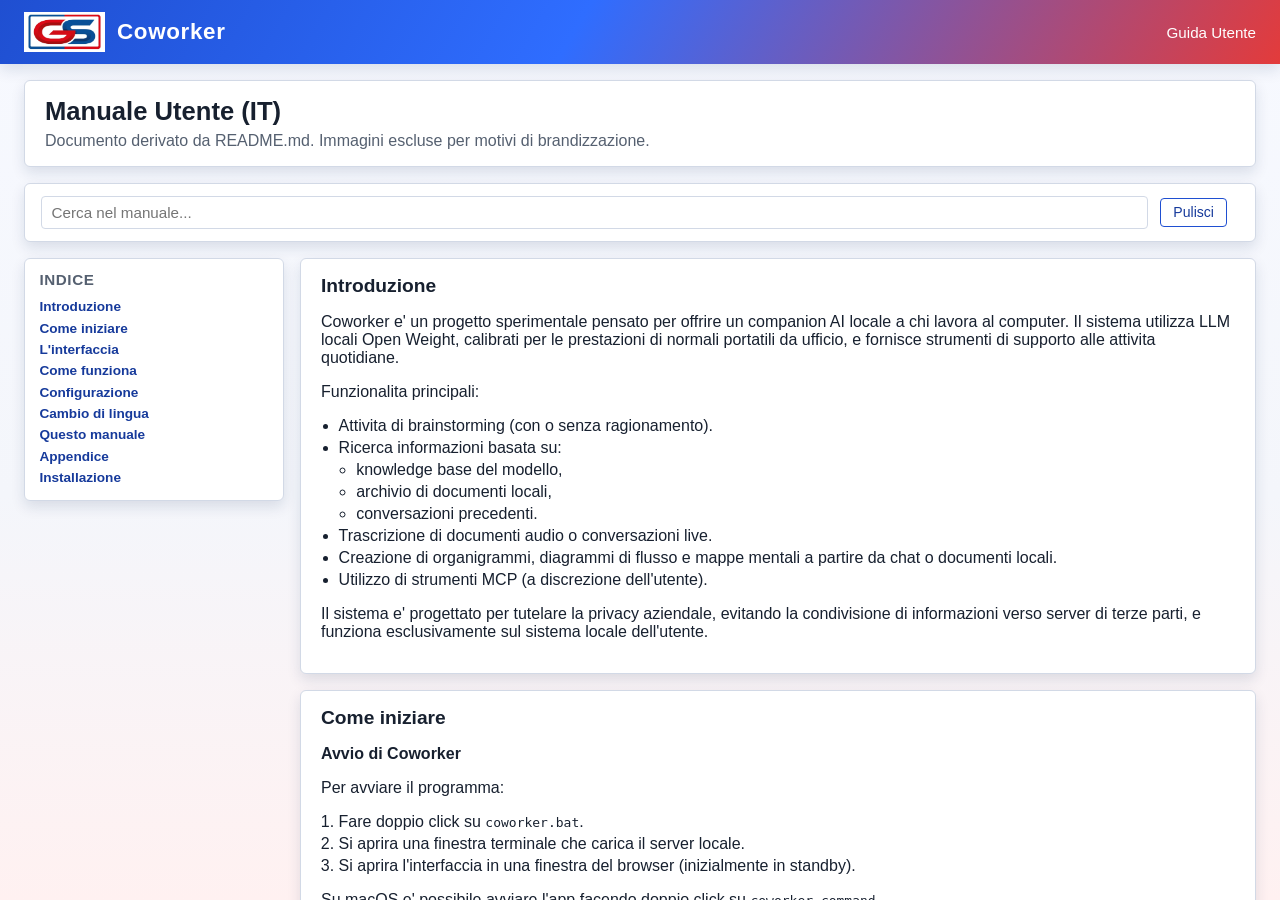
==== commit 089c7019: "docs: update install notes" ====
--- a/lai/app/docs/help_IT.html
+++ b/lai/app/docs/help_IT.html
@@ -193,6 +193,7 @@
           <a href="#cambio-lingua">Cambio di lingua</a>
           <a href="#manuale">Questo manuale</a>
           <a href="#appendice">Appendice</a>
+          <a href="#installazione">Installazione</a>
         </nav>
 
         <div class="help-content" id="help-content">
@@ -319,7 +320,6 @@
           <section id="configurazione" class="help-section">
             <h2>Configurazione</h2>
             <p>La configurazione permette di adattare Coworker alle proprie esigenze. Le sezioni principali sono:</p>
-            <p>Nota: per le funzioni audio serve <code>ffmpeg</code> disponibile nel <code>PATH</code>.</p>
             <p>Opzioni modificabili dall'utente (principali):</p>
             <ul>
               <li>modelli attivi e modelli LLM personalizzati,</li>
@@ -357,7 +357,6 @@
             </ul>
             <h3>Gestione audio</h3>
             <p>Controlla trascrizione audio da file, trascrizione live da browser, impostazioni e limiti di registrazione.</p>
-            <p>Nota: le funzioni audio richiedono <code>ffmpeg</code> disponibile nel <code>PATH</code>.</p>
             <h3>Sintesi vocale</h3>
             <p>Consente di convertire testi in audio. Disponibile per documenti testuali compatibili.</p>
             <h3>Servizi MCP</h3>
@@ -438,7 +437,7 @@
               <li><strong>Spirito critico</strong>: Coworker e' uno strumento di supporto, non sostituisce la responsabilita decisionale dell'utente.</li>
             </ul>
 
-            <h3>Installazione</h3>
+            <h3 id="installazione">Installazione</h3>
             <p>Prima di avviare il programma e' necessario eseguire gli script di setup.</p>
             <p><strong>Windows</strong>:</p>
             <ol>
@@ -456,7 +455,12 @@
               <li>Preparano l'ambiente Python (virtualenv) e installano le dipendenze richieste.</li>
               <li>Scaricano e configurano i componenti locali necessari all'esecuzione dei modelli.</li>
             </ul>
-            <p>Nota: <code>ffmpeg</code> non e' incluso nel repository. Va installato separatamente e deve essere disponibile nel <code>PATH</code> per le funzioni audio.</p>
+            <p>Download modello Coqui (consigliato prima del primo avvio):</p>
+            <ul>
+              <li>Avviare lo script di warm-up: <code>python3 tools/warmup_coqui_tts.py --accept-tos</code></li>
+              <li>Questo script scarica in anticipo il modello Coqui TTS per evitare attese al primo utilizzo.</li>
+            </ul>
+            <p>Nota: per le funzioni audio serve <code>ffmpeg</code> disponibile nel <code>PATH</code> (non incluso nel repository).</p>
             <p>Installazione consigliata:</p>
             <ul>
               <li>macOS (Homebrew): <code>brew install ffmpeg</code></li>
